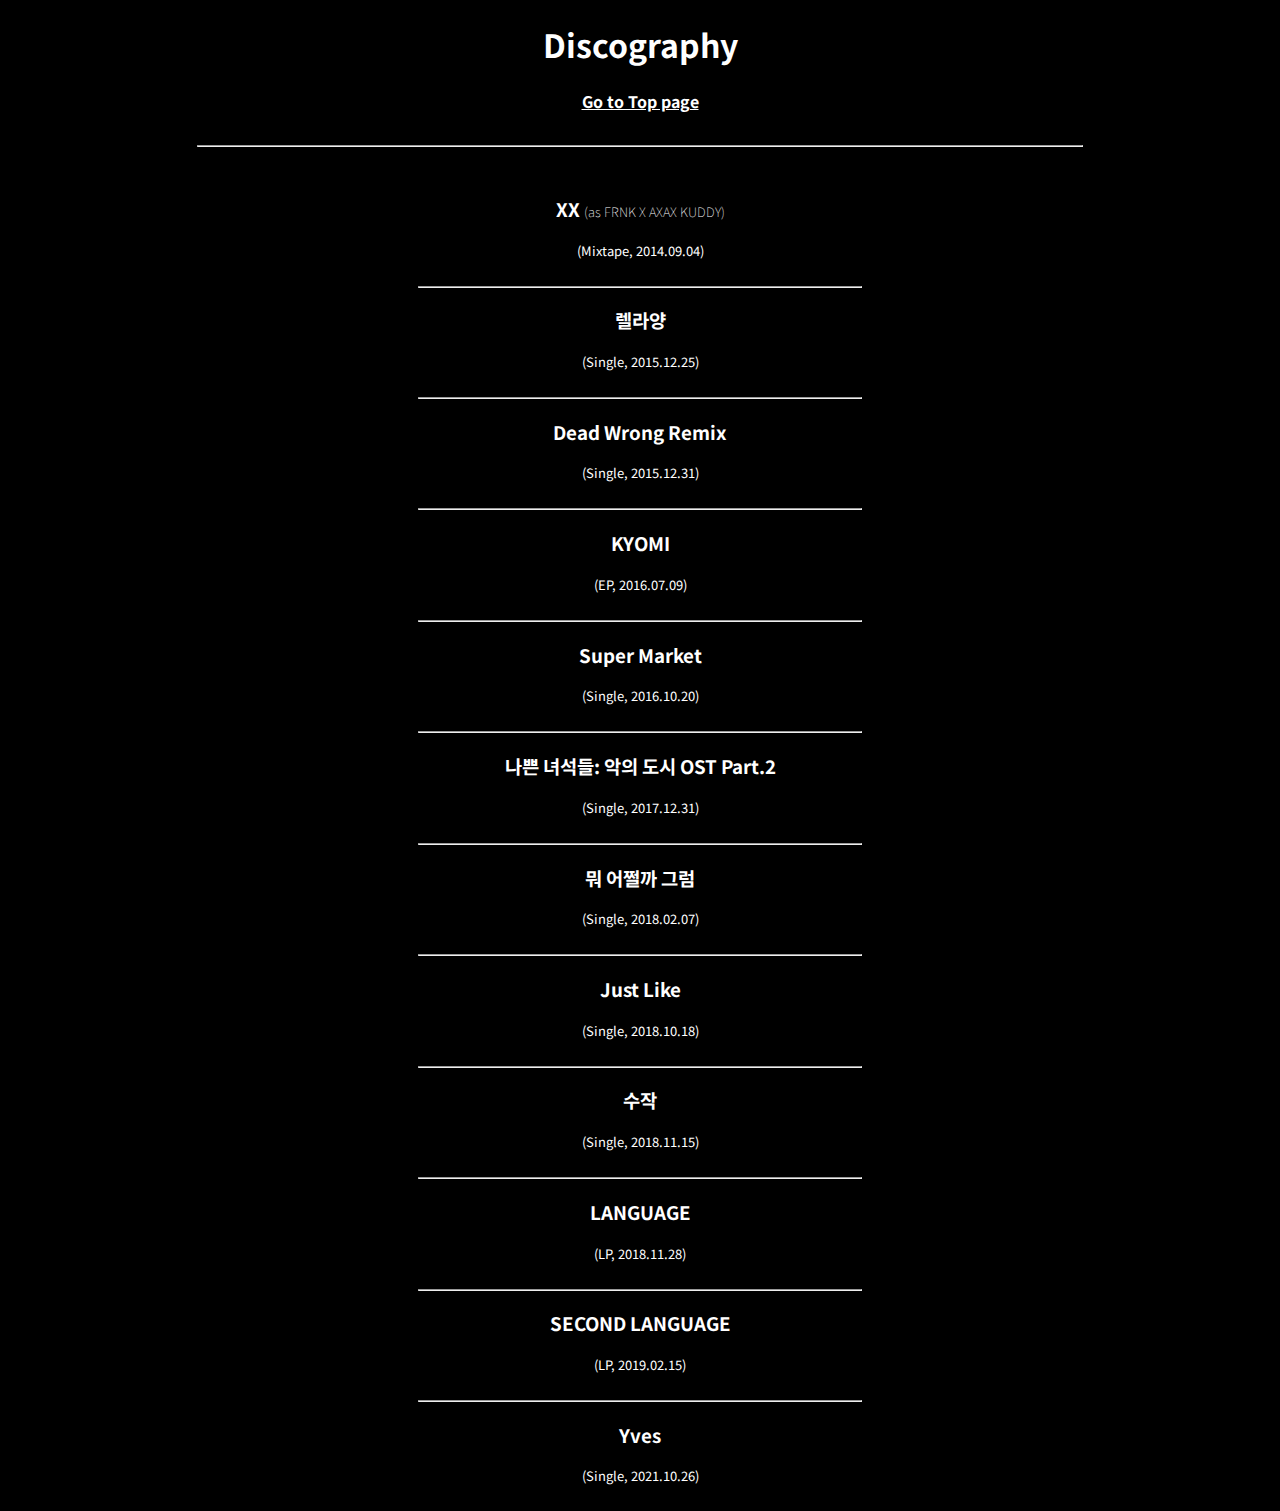
==== Discography/index.html @ 6a5129f3 "^q^" ====
<!DOCTYPE html>
<html lang="en">
<head>
	<meta charset="UTF-8">
	<meta http-equiv="X-UA-Compatible" content="IE=edge">
	<meta name="viewport" content="width=device-width, initial-scale=1.0">
	<link rel="stylesheet" href="style.css">
	<title>Discography</title>
</head>
<body>
	<h1>Discography</h1>
	<a href="../index.html">Go to Top page</a>
	<hr style="margin-bottom:3em;margin-top:2em;" width="70%">
	<h3>XX <p style="display:inline; font-size:small; font-weight:100;">(as FRNK X AXAX KUDDY)</p></h3><p class="info">(Mixtape, 2014.09.04)</p>
	<hr width="35%">
	<h3>렐라양</h3><p class="info">(Single, 2015.12.25)</p>
	<hr width="35%">
	<h3>Dead Wrong Remix</h3><p class="info">(Single, 2015.12.31)</p>
	<hr width="35%">
	<h3>KYOMI</h3><p class="info">(EP, 2016.07.09)</p>
	<hr width="35%">
	<h3>Super Market</h3><p class="info">(Single, 2016.10.20)</p>
	<hr width="35%">
	<h3>나쁜 녀석들: 악의 도시 OST Part.2</h3><p class="info">(Single, 2017.12.31)</p>
	<hr width="35%">
	<h3>뭐 어쩔까 그럼</h3><p class="info">(Single, 2018.02.07)</p>
	<hr width="35%">
	<h3>Just Like</h3><p class="info">(Single, 2018.10.18)</p>
	<hr width="35%">
	<h3>수작</h3><p class="info">(Single, 2018.11.15)</p>
	<hr width="35%">
	<h3>LANGUAGE</h3><p class="info">(LP, 2018.11.28)</p>
	<hr width="35%">
	<h3>SECOND LANGUAGE</h3><p class="info">(LP, 2019.02.15)</p>
	<hr width="35%">
	<h3>Yves</h3><p class="info">(Single, 2021.10.26)</p>
</body>
</html>
---- Discography/style.css ----
@import url('https://fonts.googleapis.com/css2?family=Noto+Sans+KR&display=swap');

body {
	text-align: center;
	background-color: black;
	color: white;
	font-family: 'Noto Sans KR', sans-serif;
}

a {
	color: white;
	font-weight: bold;
}

.info {
	font-size: small;
	margin-bottom: 2em;
}
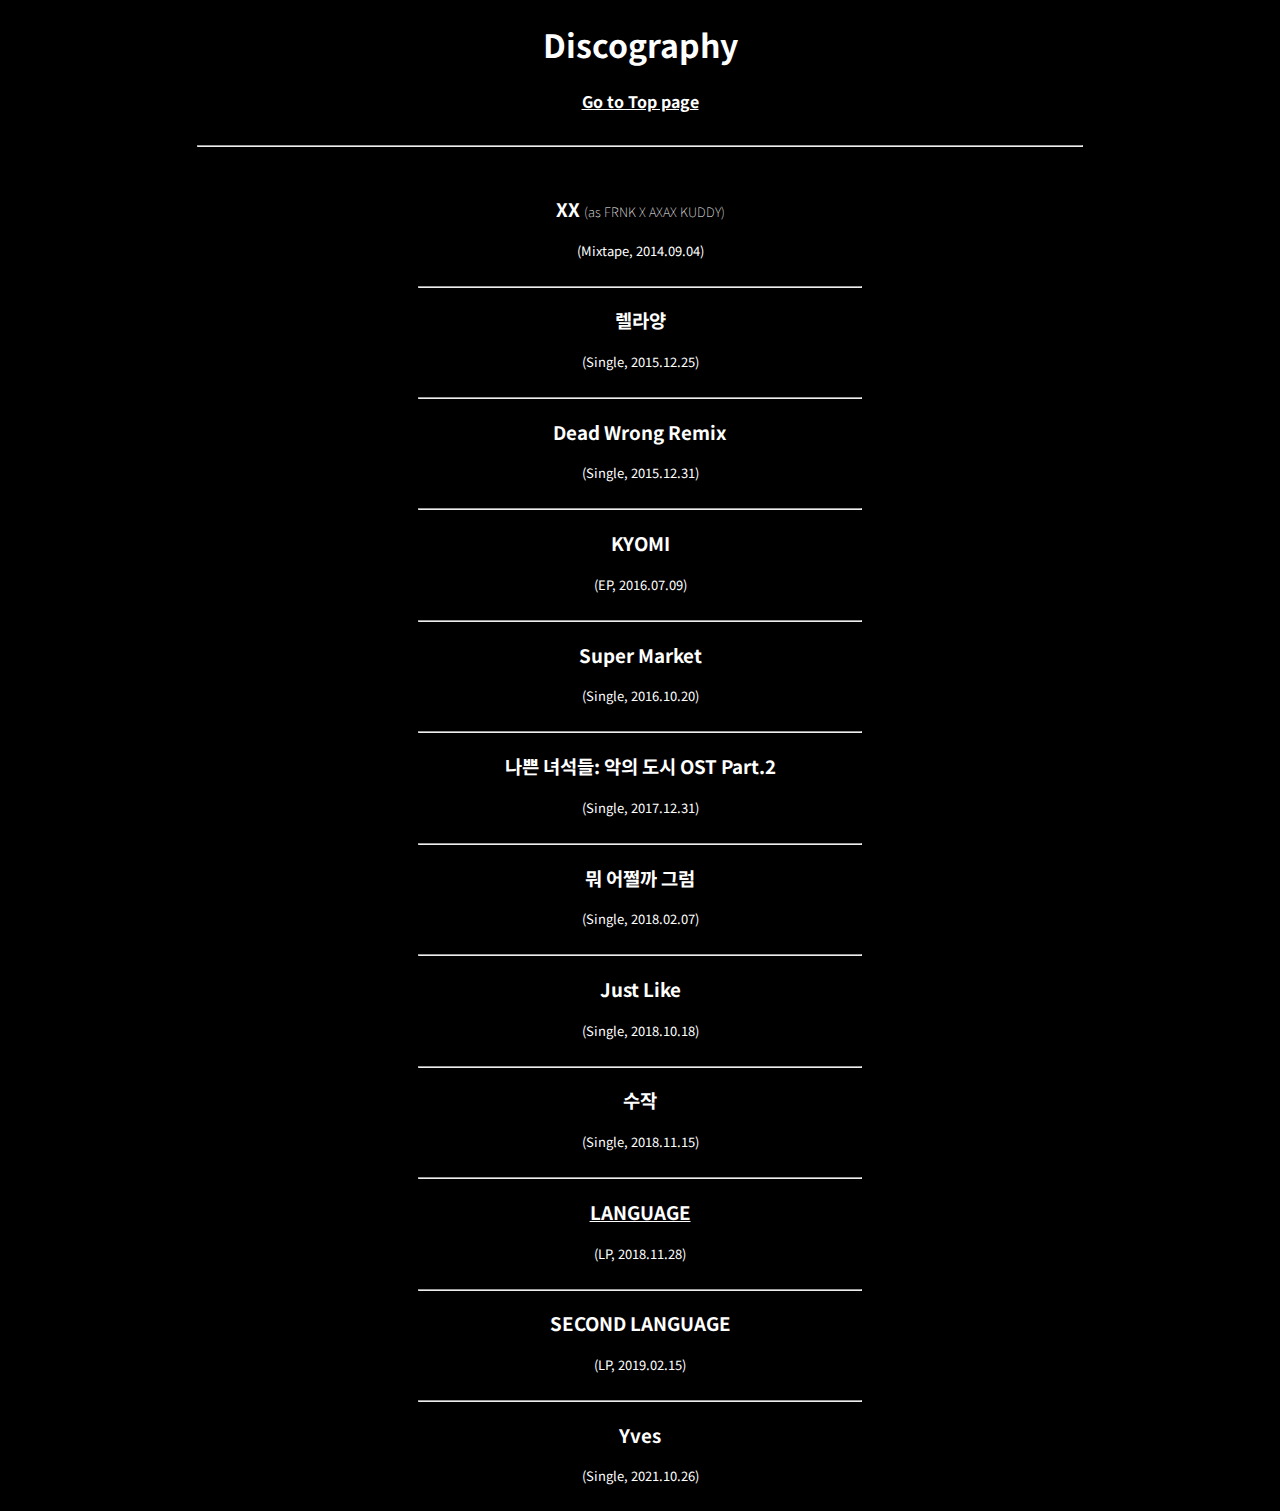
==== commit 8529db1d: "^q^" ====
--- a/Discography/index.html
+++ b/Discography/index.html
@@ -29,7 +29,7 @@
 	<hr width="35%">
 	<h3>수작</h3><p class="info">(Single, 2018.11.15)</p>
 	<hr width="35%">
-	<h3>LANGUAGE</h3><p class="info">(LP, 2018.11.28)</p>
+	<h3><a href="LANGUAGE/index.html">LANGUAGE</a></h3><p class="info">(LP, 2018.11.28)</p>
 	<hr width="35%">
 	<h3>SECOND LANGUAGE</h3><p class="info">(LP, 2019.02.15)</p>
 	<hr width="35%">
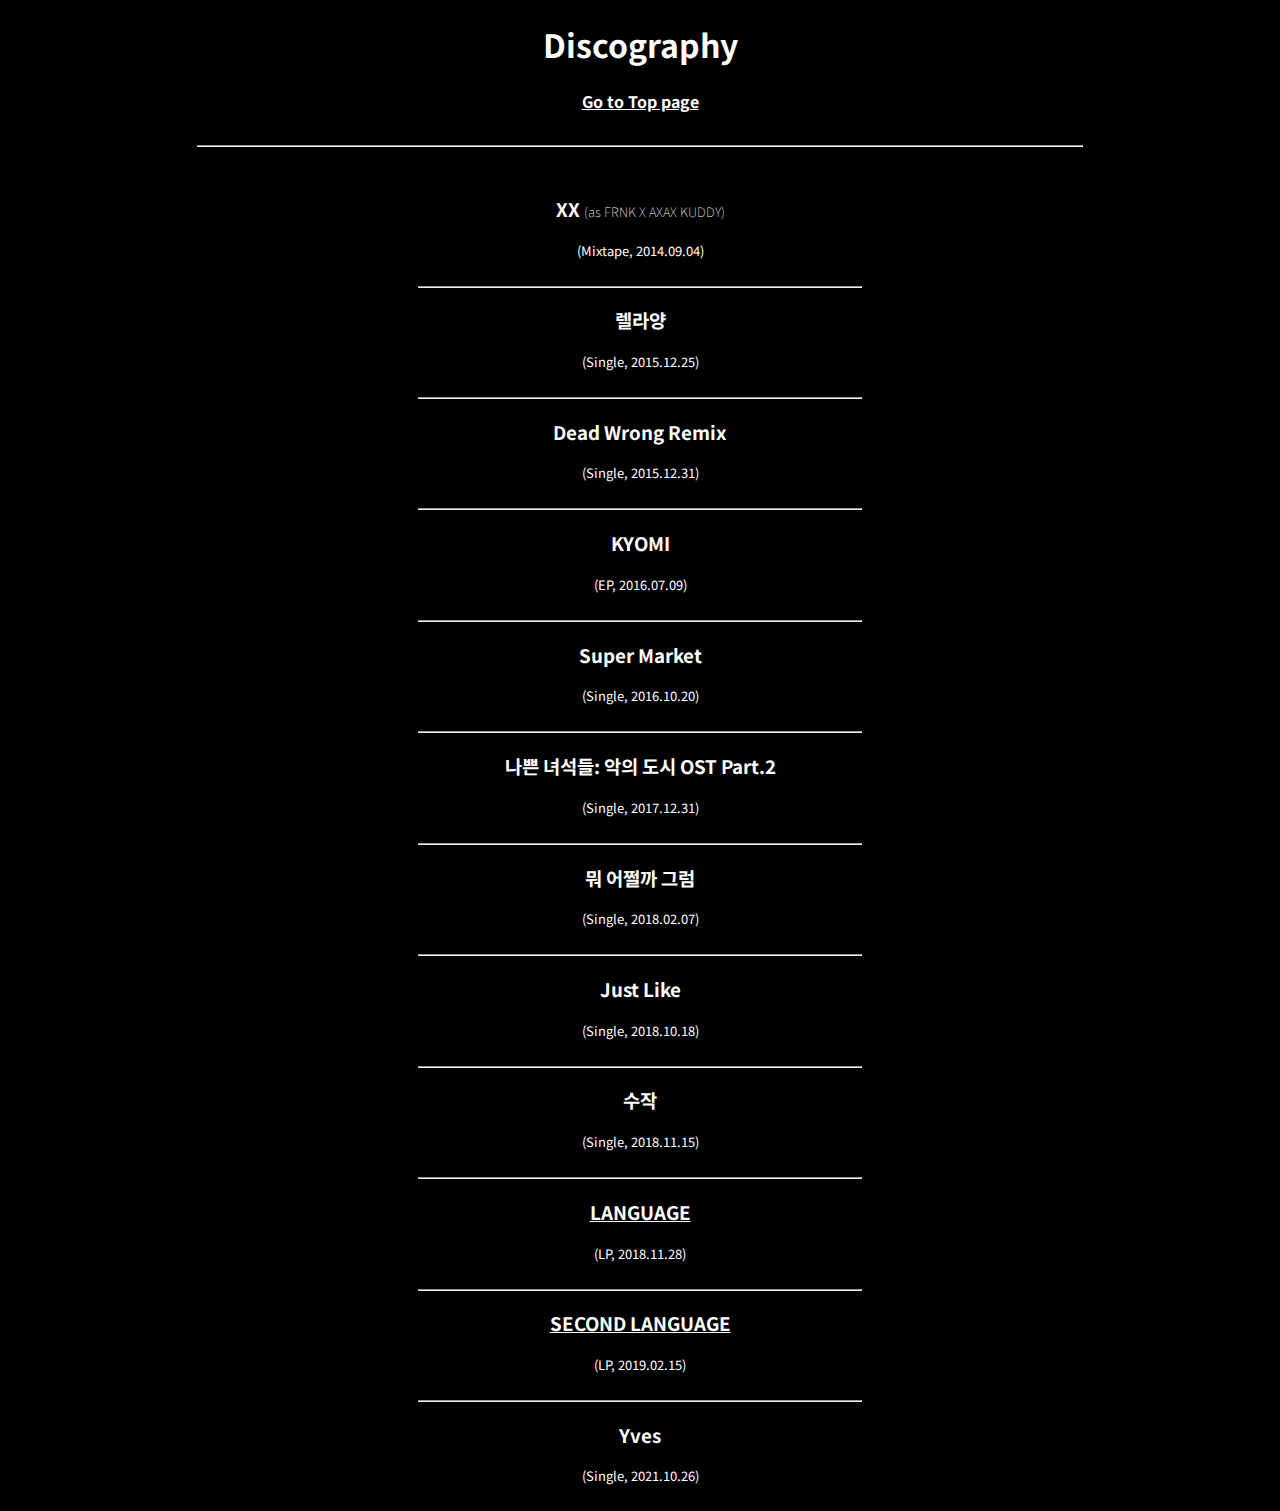
==== commit 40437a3a: "^q^" ====
--- a/Discography/index.html
+++ b/Discography/index.html
@@ -5,6 +5,7 @@
 	<meta http-equiv="X-UA-Compatible" content="IE=edge">
 	<meta name="viewport" content="width=device-width, initial-scale=1.0">
 	<link rel="stylesheet" href="style.css">
+	<link rel="icon" type="image/x-icon" href="../src/XXX Icon.svg">
 	<title>Discography</title>
 </head>
 <body>
@@ -31,7 +32,7 @@
 	<hr width="35%">
 	<h3><a href="LANGUAGE/index.html">LANGUAGE</a></h3><p class="info">(LP, 2018.11.28)</p>
 	<hr width="35%">
-	<h3>SECOND LANGUAGE</h3><p class="info">(LP, 2019.02.15)</p>
+	<h3><a href="SECOND LANGUAGE/index.html">SECOND LANGUAGE</a></h3><p class="info">(LP, 2019.02.15)</p>
 	<hr width="35%">
 	<h3>Yves</h3><p class="info">(Single, 2021.10.26)</p>
 </body>
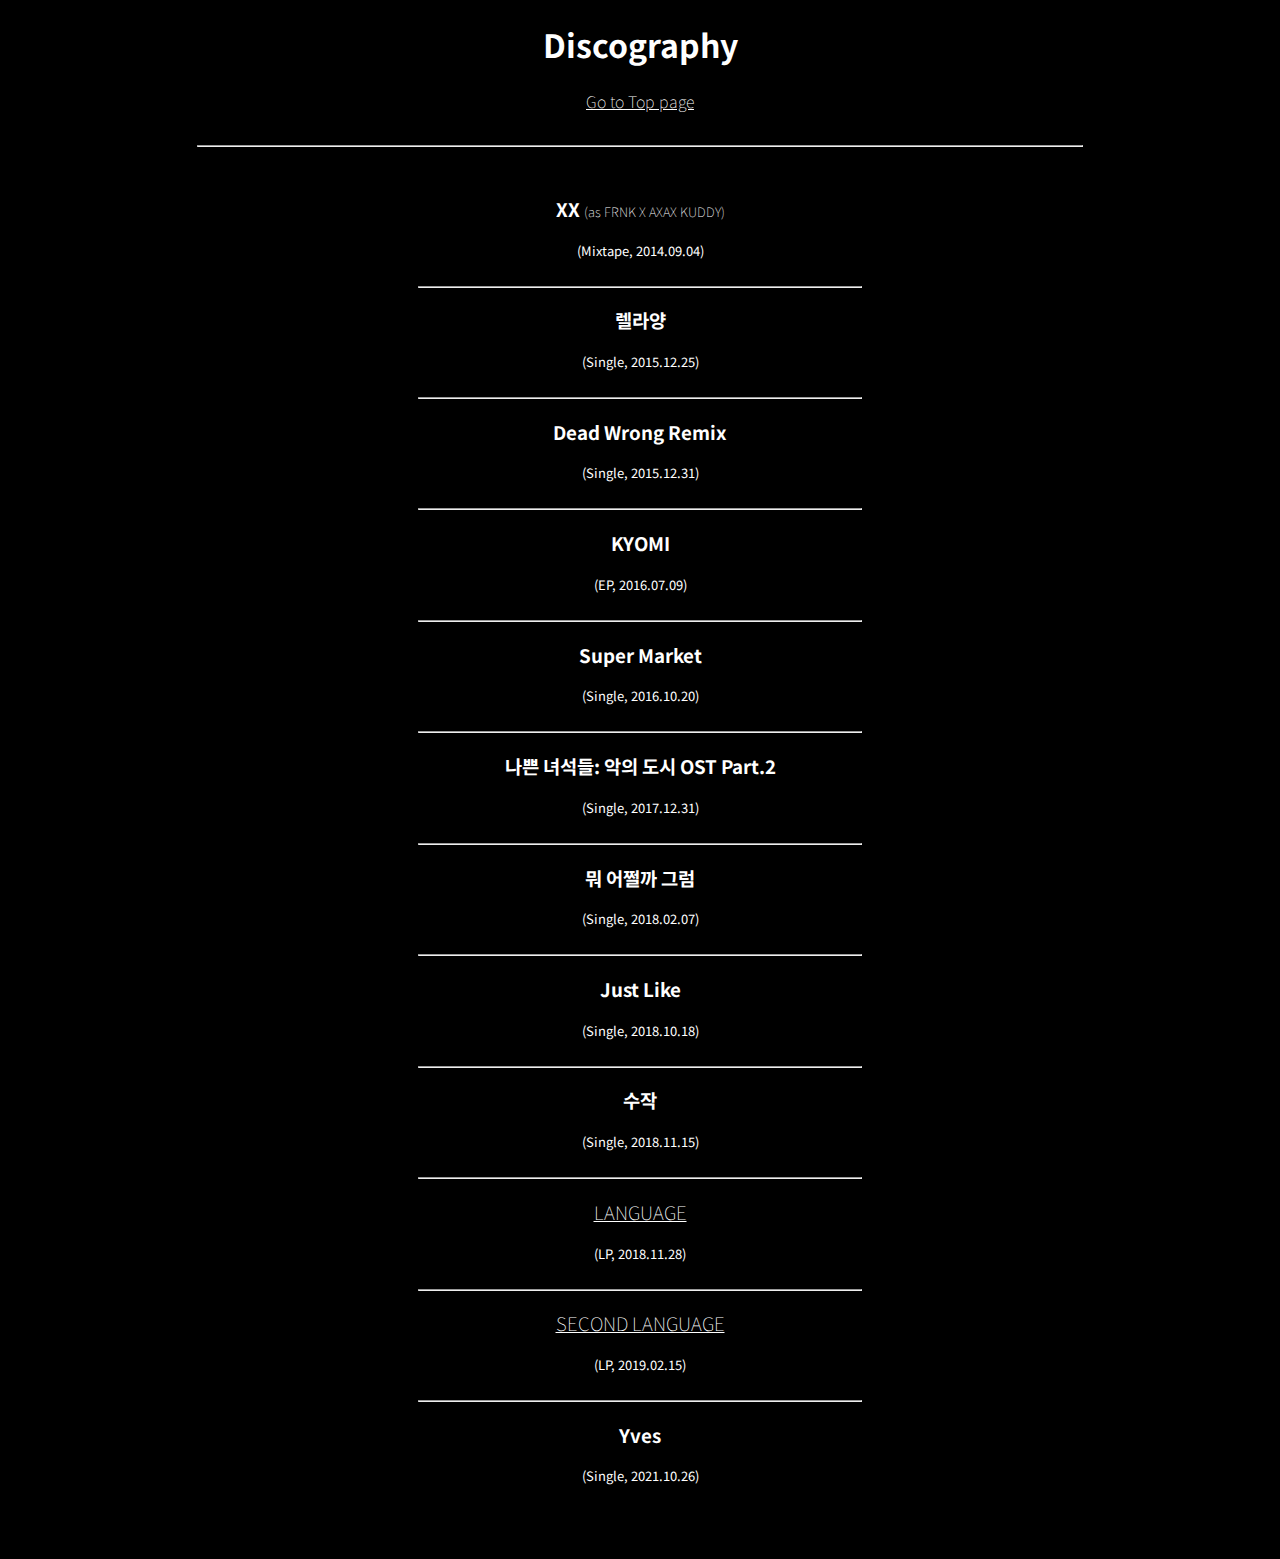
==== commit a9476a8e: "^q^" ====
--- a/Discography/index.html
+++ b/Discography/index.html
@@ -35,5 +35,6 @@
 	<h3><a href="SECOND LANGUAGE/index.html">SECOND LANGUAGE</a></h3><p class="info">(LP, 2019.02.15)</p>
 	<hr width="35%">
 	<h3>Yves</h3><p class="info">(Single, 2021.10.26)</p>
+	<hr width="35%" style="border-width:0;color:black;background-color:black;margin-bottom:3em;">
 </body>
 </html>
--- a/Discography/style.css
+++ b/Discography/style.css
@@ -9,7 +9,7 @@
 
 a {
 	color: white;
-	font-weight: bold;
+	font-weight: 100;
 }
 
 .info {
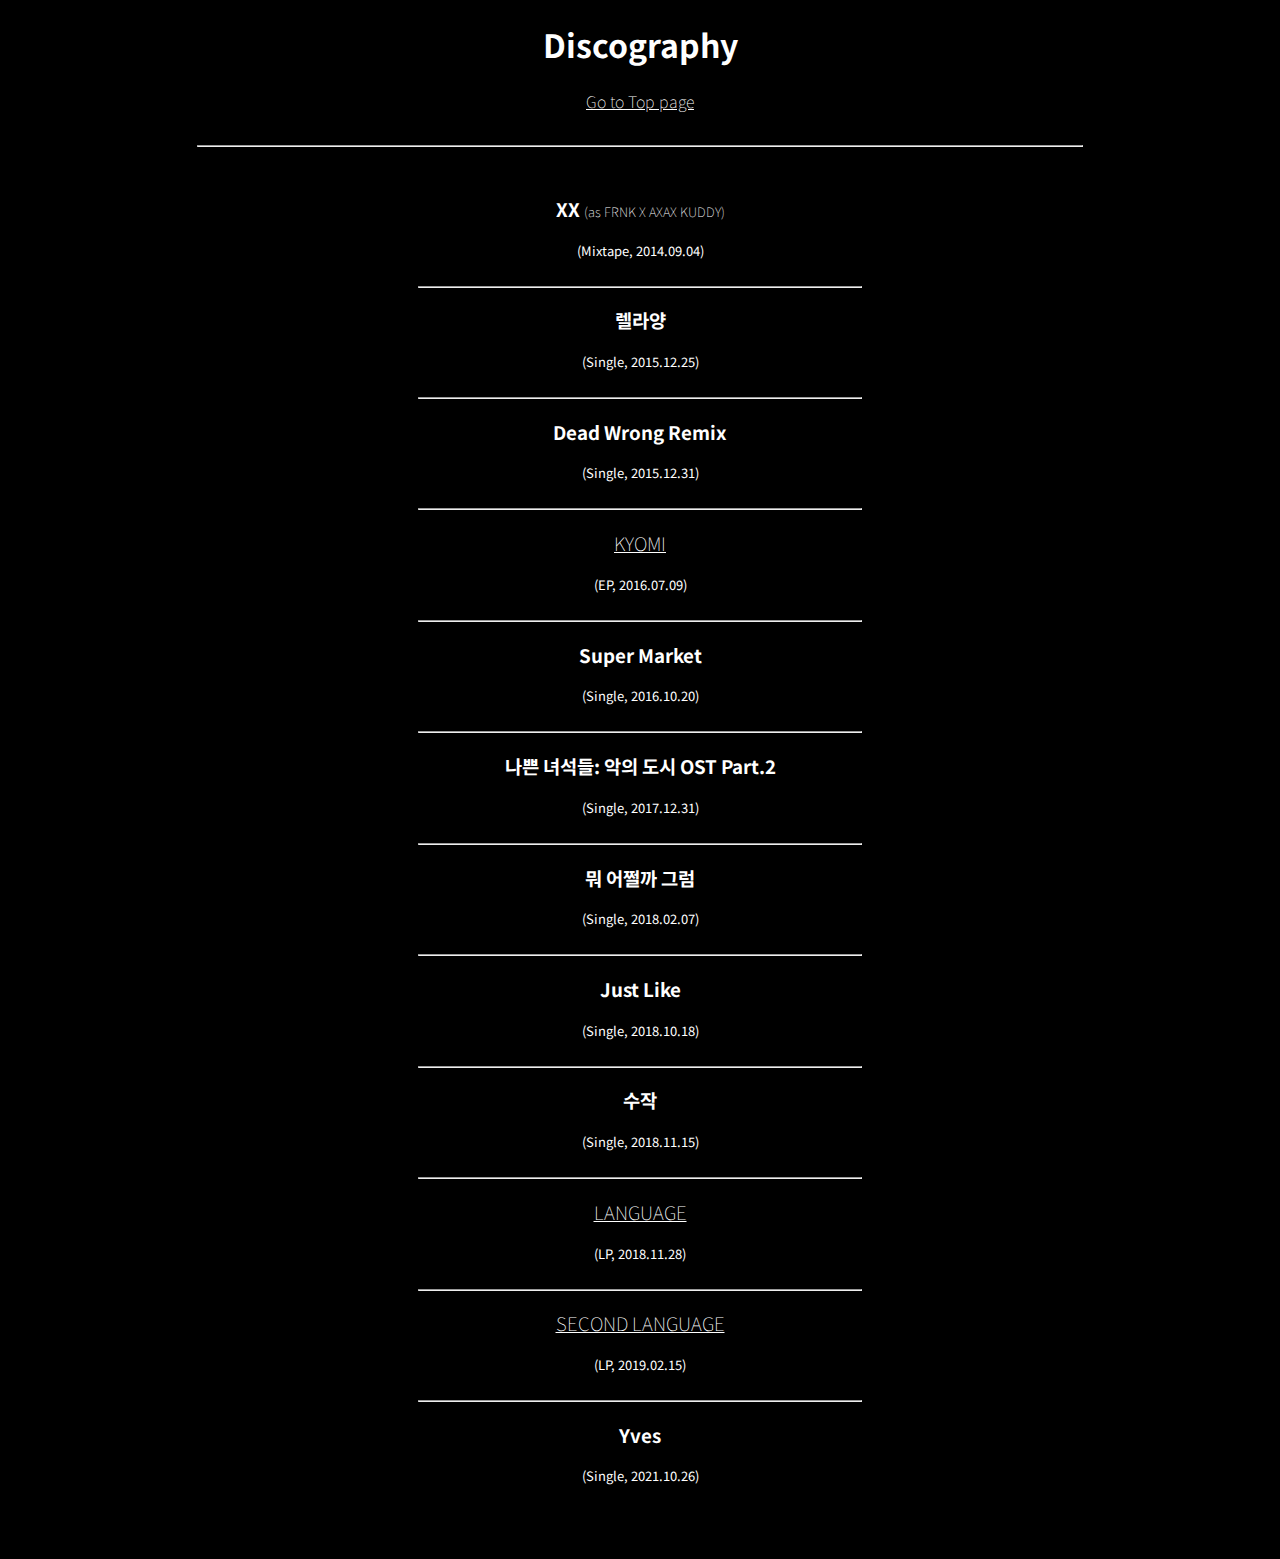
==== commit c6f73e6f: "^q^" ====
--- a/Discography/index.html
+++ b/Discography/index.html
@@ -18,7 +18,7 @@
 	<hr width="35%">
 	<h3>Dead Wrong Remix</h3><p class="info">(Single, 2015.12.31)</p>
 	<hr width="35%">
-	<h3>KYOMI</h3><p class="info">(EP, 2016.07.09)</p>
+	<h3><a href="KYOMI/index.html">KYOMI</a></h3><p class="info">(EP, 2016.07.09)</p>
 	<hr width="35%">
 	<h3>Super Market</h3><p class="info">(Single, 2016.10.20)</p>
 	<hr width="35%">
